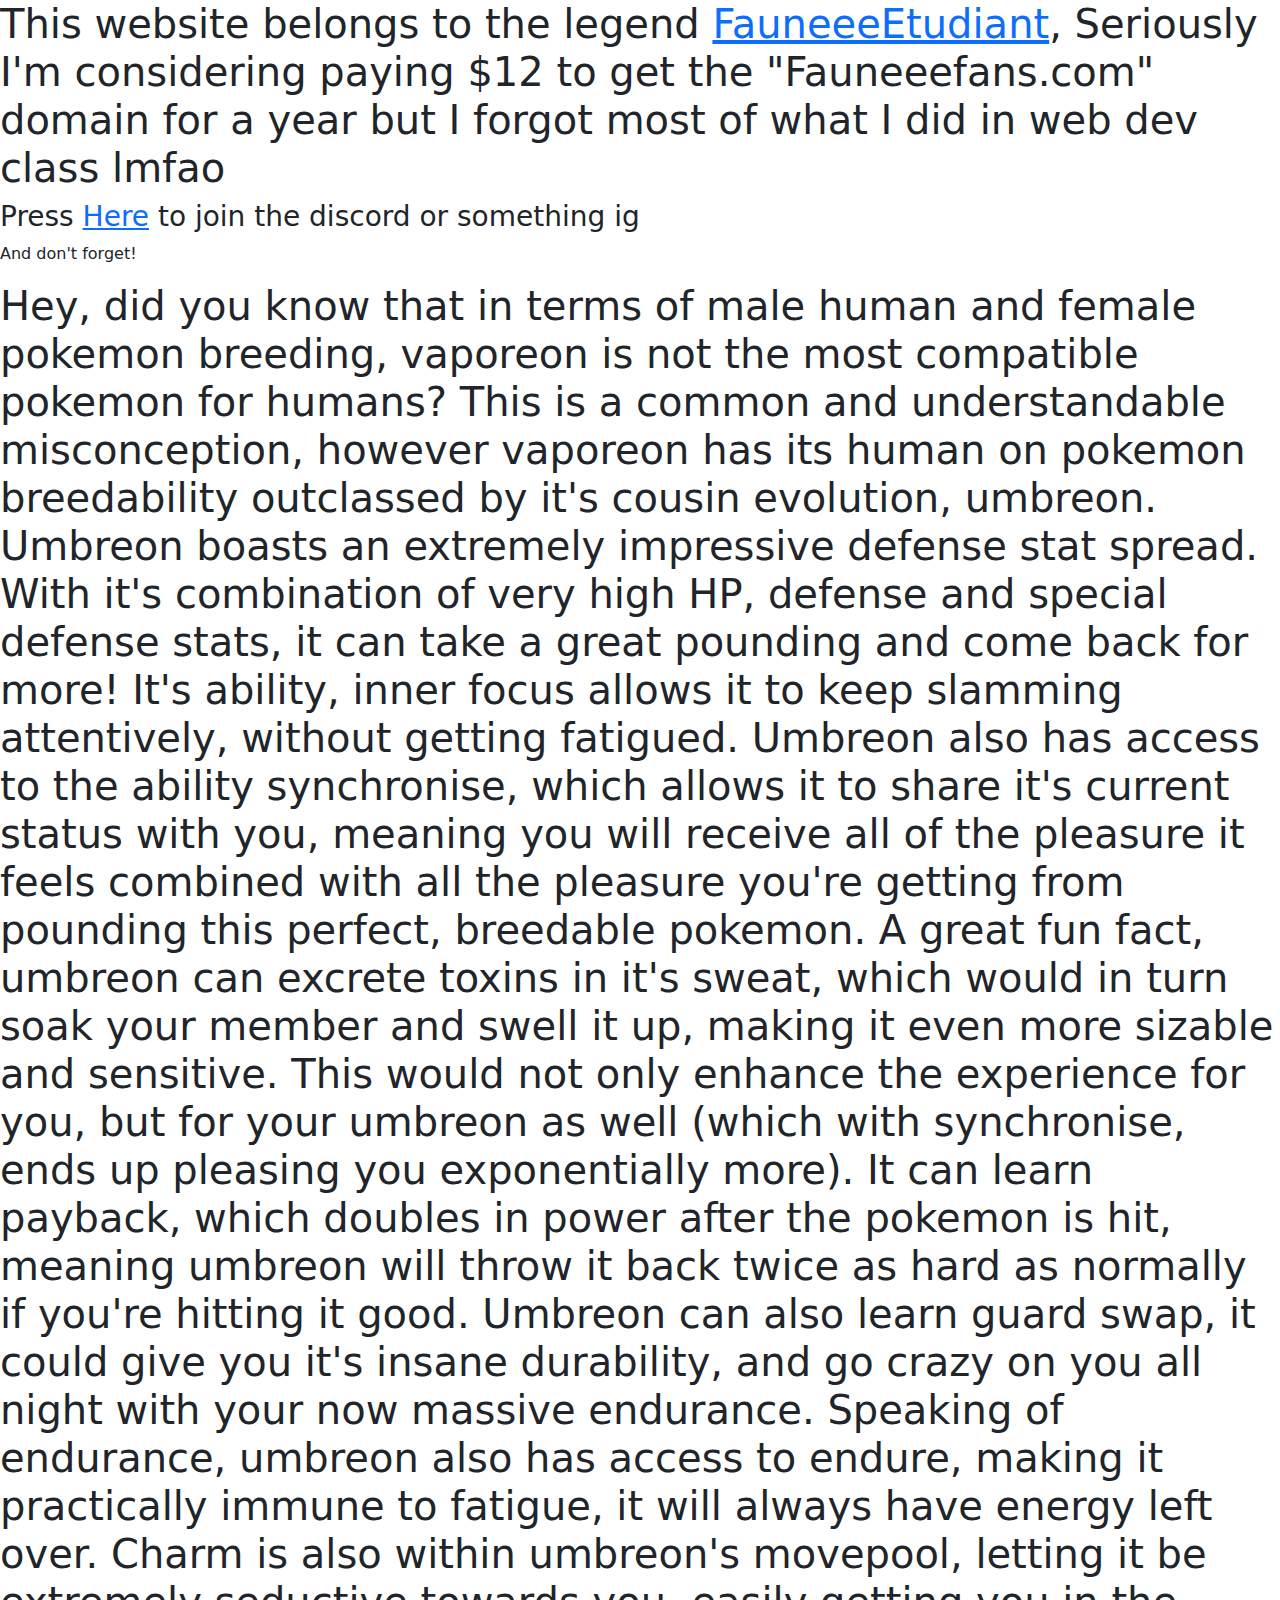
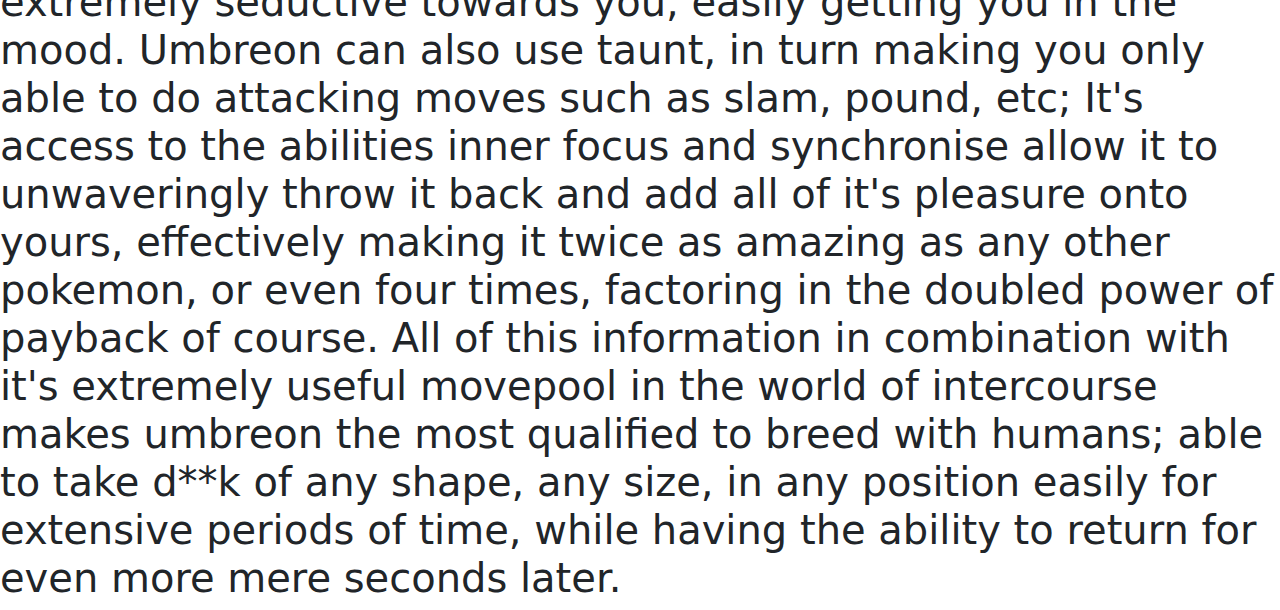
==== index.html @ b4ab0c72 "I hate myself sometimes lmfaoo" ====
<!DOCTYPE html>
<html lang="en">
    <head>
        <meta charset="utf-8">
        <meta http-equiv="X-UA-Compatible" content="IE=edge">
        <meta name="viewport" content="width=device-width, initial-scale=1, shrink-to-fit=no">
        <meta name="description" content="">
        <meta name="author" content="">
        <title>Blank Template for Bootstrap</title>
        <!-- Bootstrap core CSS -->
        <link href="bootstrap/css/bootstrap.min.css" rel="stylesheet">
        <!-- Custom styles for this template -->
        <link href="style.css" rel="stylesheet">
    </head>
    <body>
        <div class="container">
</div>
        <!-- Bootstrap core JavaScript
    ================================================== -->
        <!-- Placed at the end of the document so the pages load faster -->
        <script src="bootstrap/js/bootstrap.min.js"></script>
        <h1>This website belongs to the legend&nbsp;<a href="https://www.twitch.tv/fauneeeetudiant" target="_blank">FauneeeEtudiant</a>, Seriously I&apos;m considering paying $12 to get the &quot;Fauneeefans.com&quot; domain for a year but I forgot most of what I did in web dev class lmfao</h1>
        <h3>Press&nbsp;<a href="https://discord.gg/Fjvep3YWBM">Here</a>&nbsp;to join the discord or something ig</h3>
        <p>And don&apos;t forget!</p>
        <h1>Hey, did you know that in terms of male human and female pokemon breeding, vaporeon is not the most compatible pokemon for humans? This is a common and understandable misconception, however vaporeon has its human on pokemon breedability outclassed by it&apos;s cousin evolution, umbreon.

Umbreon boasts an extremely impressive defense stat spread. With it&apos;s combination of very high HP, defense and special defense stats, it can take a great pounding and come back for more! It&apos;s ability, inner focus allows it to keep slamming attentively, without getting fatigued.

Umbreon also has access to the ability synchronise, which allows it to share it&apos;s current status with you, meaning you will receive all of the pleasure it feels combined with all the pleasure you&apos;re getting from pounding this perfect, breedable pokemon.

A great fun fact, umbreon can excrete toxins in it&apos;s sweat, which would in turn soak your member and swell it up, making it even more sizable and sensitive. This would not only enhance the experience for you, but for your umbreon as well (which with synchronise, ends up pleasing you exponentially more). It can learn payback, which doubles in power after the pokemon is hit, meaning umbreon will throw it back twice as hard as normally if you&apos;re hitting it good. Umbreon can also learn guard swap, it could give you it&apos;s insane durability, and go crazy on you all night with your now massive endurance.

Speaking of endurance, umbreon also has access to endure, making it practically immune to fatigue, it will always have energy left over. Charm is also within umbreon&apos;s movepool, letting it be extremely seductive towards you, easily getting you in the mood. Umbreon can also use taunt, in turn making you only able to do attacking moves such as slam, pound, etc;

It&apos;s access to the abilities inner focus and synchronise allow it to unwaveringly throw it back and add all of it&apos;s pleasure onto yours, effectively making it twice as amazing as any other pokemon, or even four times, factoring in the doubled power of payback of course. All of this information in combination with it&apos;s extremely useful movepool in the world of intercourse makes umbreon the most qualified to breed with humans; able to take d**k of any shape, any size, in any position easily for extensive periods of time, while having the ability to return for even more mere seconds later.</h1>
    </body>
</html>
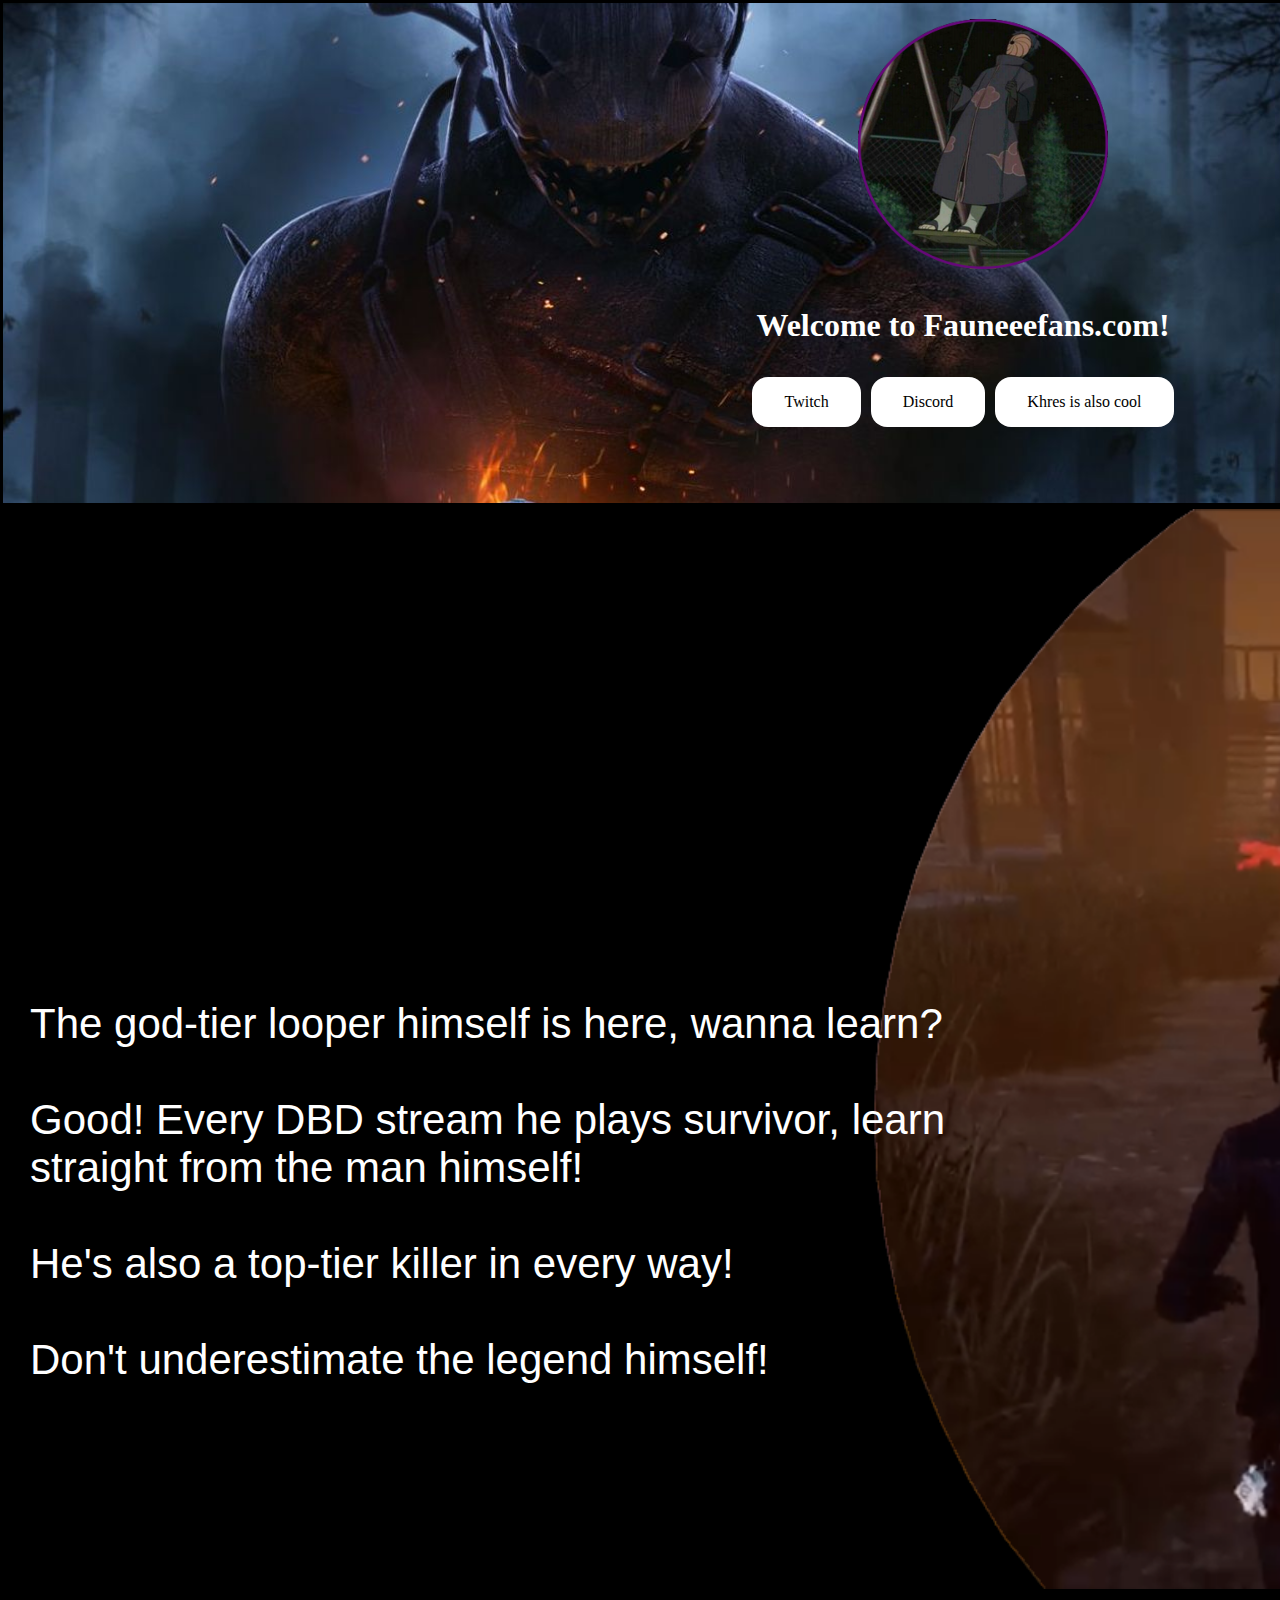
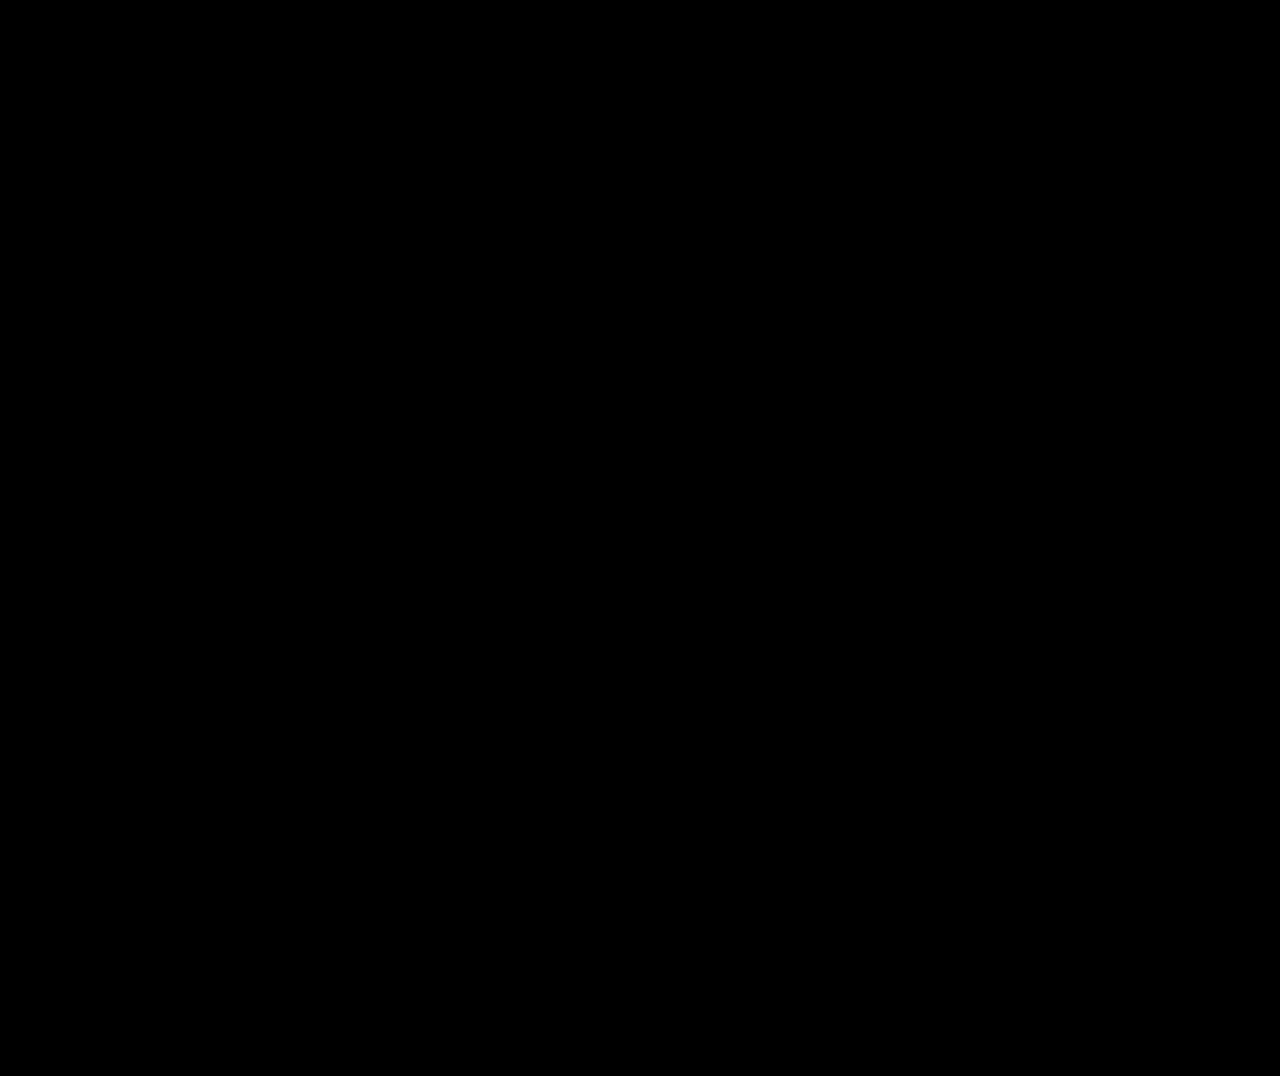
==== commit 1d310b58: "Uploaded the real site" ====
--- a/index.html
+++ b/index.html
@@ -1,37 +1,17 @@
-<!DOCTYPE html>
-<html lang="en">
-    <head>
-        <meta charset="utf-8">
-        <meta http-equiv="X-UA-Compatible" content="IE=edge">
-        <meta name="viewport" content="width=device-width, initial-scale=1, shrink-to-fit=no">
-        <meta name="description" content="">
-        <meta name="author" content="">
-        <title>Blank Template for Bootstrap</title>
-        <!-- Bootstrap core CSS -->
-        <link href="bootstrap/css/bootstrap.min.css" rel="stylesheet">
-        <!-- Custom styles for this template -->
-        <link href="style.css" rel="stylesheet">
-    </head>
-    <body>
-        <div class="container">
+<!DOCTYPE html> 
+<head> 
+    <title>Revival Modding</title>     
+    <meta charset="UTF-8"> 
+    <link href="Index.css" type="text/css" rel="stylesheet"/> 
+</head> 
+<body> 
+    <div class="background"> 
+        <ol> <a href="Index.html"><img src="assets/Fauneee.png"></a> 
+        </ol>         <br> 
+        <h1>Welcome to Fauneeefans.com!</h1> 
+        <p> <a href="https://www.twitch.tv/fauneeeetudiant" class="button">Twitch</a><a href="https://discord.gg/Fjvep3YWBM" class="button">Discord</a><a href="https://www.twitch.tv/khres_tv" class="button">Khres is also cool</a> </p> 
+    </div>     
+    <img class="Back2" src="assets/example.png"> 
+    <p class="text1">The god-tier looper himself is here, wanna learn?<br><br>Good! Every DBD stream he plays survivor, learn<br>straight from the man himself!<br><br>He&apos;s also a top-tier killer in every way!<br><br>Don&apos;t underestimate the legend himself!</p>
+    <video width="1920" src="assets/clip.mp4" height="1080">Your browser doesn't support HTML5 video tag.</video>
 </div>
-        <!-- Bootstrap core JavaScript
-    ================================================== -->
-        <!-- Placed at the end of the document so the pages load faster -->
-        <script src="bootstrap/js/bootstrap.min.js"></script>
-        <h1>This website belongs to the legend&nbsp;<a href="https://www.twitch.tv/fauneeeetudiant" target="_blank">FauneeeEtudiant</a>, Seriously I&apos;m considering paying $12 to get the &quot;Fauneeefans.com&quot; domain for a year but I forgot most of what I did in web dev class lmfao</h1>
-        <h3>Press&nbsp;<a href="https://discord.gg/Fjvep3YWBM">Here</a>&nbsp;to join the discord or something ig</h3>
-        <p>And don&apos;t forget!</p>
-        <h1>Hey, did you know that in terms of male human and female pokemon breeding, vaporeon is not the most compatible pokemon for humans? This is a common and understandable misconception, however vaporeon has its human on pokemon breedability outclassed by it&apos;s cousin evolution, umbreon.
-
-Umbreon boasts an extremely impressive defense stat spread. With it&apos;s combination of very high HP, defense and special defense stats, it can take a great pounding and come back for more! It&apos;s ability, inner focus allows it to keep slamming attentively, without getting fatigued.
-
-Umbreon also has access to the ability synchronise, which allows it to share it&apos;s current status with you, meaning you will receive all of the pleasure it feels combined with all the pleasure you&apos;re getting from pounding this perfect, breedable pokemon.
-
-A great fun fact, umbreon can excrete toxins in it&apos;s sweat, which would in turn soak your member and swell it up, making it even more sizable and sensitive. This would not only enhance the experience for you, but for your umbreon as well (which with synchronise, ends up pleasing you exponentially more). It can learn payback, which doubles in power after the pokemon is hit, meaning umbreon will throw it back twice as hard as normally if you&apos;re hitting it good. Umbreon can also learn guard swap, it could give you it&apos;s insane durability, and go crazy on you all night with your now massive endurance.
-
-Speaking of endurance, umbreon also has access to endure, making it practically immune to fatigue, it will always have energy left over. Charm is also within umbreon&apos;s movepool, letting it be extremely seductive towards you, easily getting you in the mood. Umbreon can also use taunt, in turn making you only able to do attacking moves such as slam, pound, etc;
-
-It&apos;s access to the abilities inner focus and synchronise allow it to unwaveringly throw it back and add all of it&apos;s pleasure onto yours, effectively making it twice as amazing as any other pokemon, or even four times, factoring in the doubled power of payback of course. All of this information in combination with it&apos;s extremely useful movepool in the world of intercourse makes umbreon the most qualified to breed with humans; able to take d**k of any shape, any size, in any position easily for extensive periods of time, while having the ability to return for even more mere seconds later.</h1>
-    </body>
-</html>
--- a/Index.css
+++ b/Index.css
@@ -0,0 +1,188 @@
+body,html {
+    height: 100%;
+    margin: 0;
+    padding: 0;
+    min-width: 1920px;
+     min-height: 1080px;
+      max-width: 2560px;
+       max-height: 1440px;
+       background-color: black;
+    
+}
+
+ol img {
+
+    width: 250px;
+
+    height: 100%;
+    margin: 0;
+    padding: 0;
+    
+    
+}
+h1 {
+    align-items: center;
+  font-family: impact;
+  height: 100%;
+  margin: 0;
+  padding: 0;
+  color: #ffffff;
+  
+  
+}
+h4 {
+    align-items: center;
+  font-family: impact;
+  height: 100%;
+  margin: 0;
+  padding: 0;
+  color: #ffffff;
+  
+  
+}
+p {
+    position: relative;
+    top: -500px;
+    margin: 0;
+    padding: 0;
+    height: 4%;
+
+
+   
+}
+
+a:link {
+    color: #ff0000;
+    text-decoration: none;
+    align-items: center;
+}
+a:hover {
+    color: #8b0000;
+    text-decoration: none;
+    align-items: center;
+}
+a:visited {
+    color:#470000;
+    text-decoration: none;
+    align-items: center;
+}
+.button {
+    background-color: #ffffff;
+    border: solid;
+    border-color: #000000;
+    color: white;
+    font-family: Impact;
+    cursor: pointer;
+    border-radius: 16px;
+    height: 100%;
+    margin: 0;
+    padding: 0;
+    
+    
+}
+div .button{
+    border: none;
+    color: rgb(0, 0, 0);
+    padding: 15px 32px;
+    text-decoration: none;
+    font-family: Impact;
+    display: inline-block;
+    font-size: 16px;
+    margin: 70px 5px;
+    cursor: pointer;
+    align-items: left;
+
+}
+
+div {
+    margin: 5px 700px;
+    padding: 15px 32px;
+    font-family: Impact, Haettenschweiler, 'Arial Narrow Bold', sans-serif;
+    padding-left: 30px;
+    padding-right: 30px;
+    text-align: center;
+}
+p a{
+    padding-top: 10px;
+    padding-right: 630px;
+    padding-bottom: 10px;
+    padding-left: 560px;  
+    margin-right: 50px;
+    margin-left: 50px;
+    margin-top: 1px;
+    align-content: center;
+ }
+
+.background {
+  /* The image used */
+  background-image: url("assets/background.jpg");
+
+  /* Set a specific height */
+  height: 500px;
+
+  /* Create the parallax scrolling effect */
+  background-attachment: fixed;
+  background-position: center;
+  background-repeat: no-repeat;
+  background-size: cover;
+  display: block;
+  max-height: 100%;
+  max-width: 100%;
+  border: solid;
+  width: 100%;
+  margin: 0;
+  padding: 0;
+}
+
+   
+.Back2 {
+    display: block;
+
+    max-width: 100%;
+    border: solid;
+    width: 100%;
+    margin: 0;
+    padding: 0;
+}
+
+
+   .text1 {
+       position: absolute;
+       top: 1000px;
+       left: 30px;
+    color: #ffffff;
+    font-size: 42px;
+    font-family: Impact, Haettenschweiler, 'Arial Narrow Bold', sans-serif;
+    height: 100%;
+    margin: 0;
+    padding: 0;   
+}
+.text2 {
+    position: absolute;
+    top: 2100px;
+    left: 1200px;
+ color: #ffffff;
+ font-size: 42px;
+ font-family: Impact, Haettenschweiler, 'Arial Narrow Bold', sans-serif;
+ height: 100%;
+ margin: 0;
+ padding: 0;   
+}
+.text3 {
+
+ color: #ffffff;
+ font-size: 42px;
+ font-family: Impact, Haettenschweiler, 'Arial Narrow Bold', sans-serif;
+}
+
+   .Back3 {
+    display: block;
+    position: absolute;
+    top: 2800px;
+    max-width: 100%;
+    height: 1000px;
+    border: solid;
+    width: 100%;
+    margin: 0;
+    padding: 0;
+}
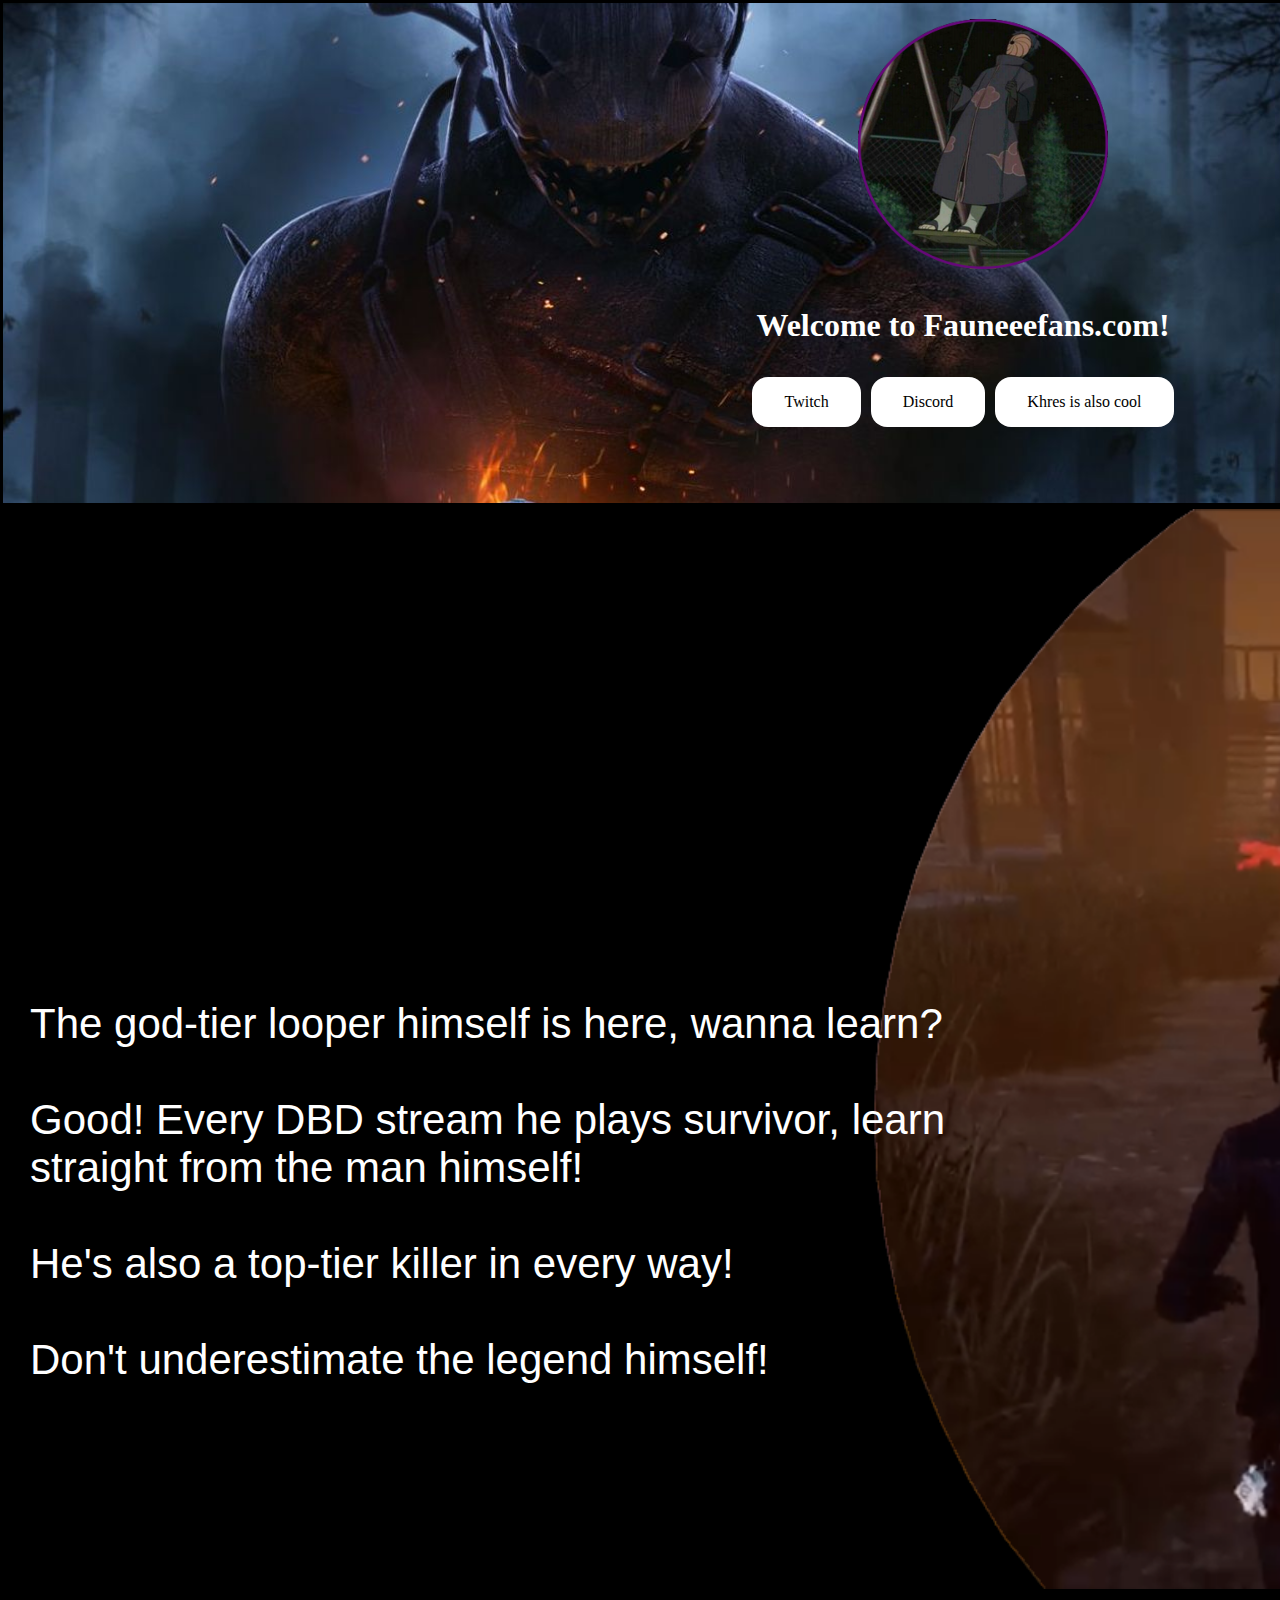
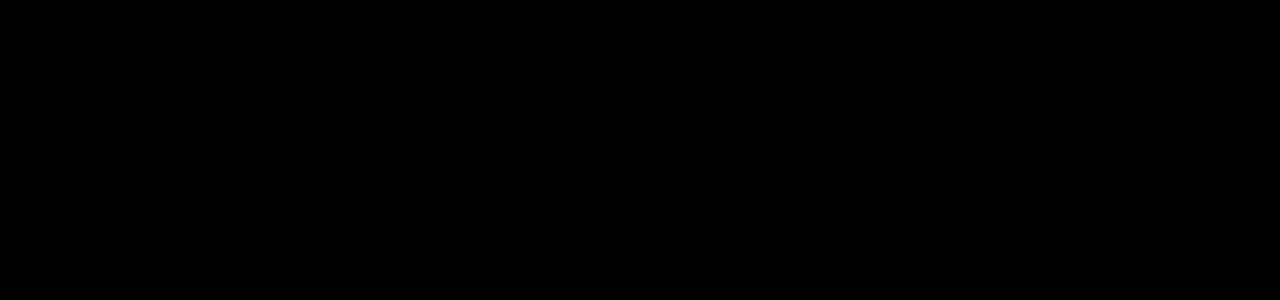
==== commit f23200d2: "Update index.html" ====
--- a/index.html
+++ b/index.html
@@ -1,6 +1,6 @@
 <!DOCTYPE html> 
 <head> 
-    <title>Revival Modding</title>     
+    <title>Fauneefans</title>     
     <meta charset="UTF-8"> 
     <link href="Index.css" type="text/css" rel="stylesheet"/> 
 </head> 
@@ -9,9 +9,9 @@
         <ol> <a href="Index.html"><img src="assets/Fauneee.png"></a> 
         </ol>         <br> 
         <h1>Welcome to Fauneeefans.com!</h1> 
-        <p> <a href="https://www.twitch.tv/fauneeeetudiant" class="button">Twitch</a><a href="https://discord.gg/Fjvep3YWBM" class="button">Discord</a><a href="https://www.twitch.tv/khres_tv" class="button">Khres is also cool</a> </p> 
+        <p>  <a href="https://www.twitch.tv/fauneeeetudiant" class="button">Twitch</a><a href="https://discord.gg/Fjvep3YWBM" class="button">Discord</a><a href="https://www.twitch.tv/khres_tv" class="button">Khres is also cool</a>  </p> 
     </div>     
     <img class="Back2" src="assets/example.png"> 
     <p class="text1">The god-tier looper himself is here, wanna learn?<br><br>Good! Every DBD stream he plays survivor, learn<br>straight from the man himself!<br><br>He&apos;s also a top-tier killer in every way!<br><br>Don&apos;t underestimate the legend himself!</p>
-    <video width="1920" src="assets/clip.mp4" height="1080">Your browser doesn't support HTML5 video tag.</video>
-</div>
+    <p class="text1"></p>           
+</div> 
